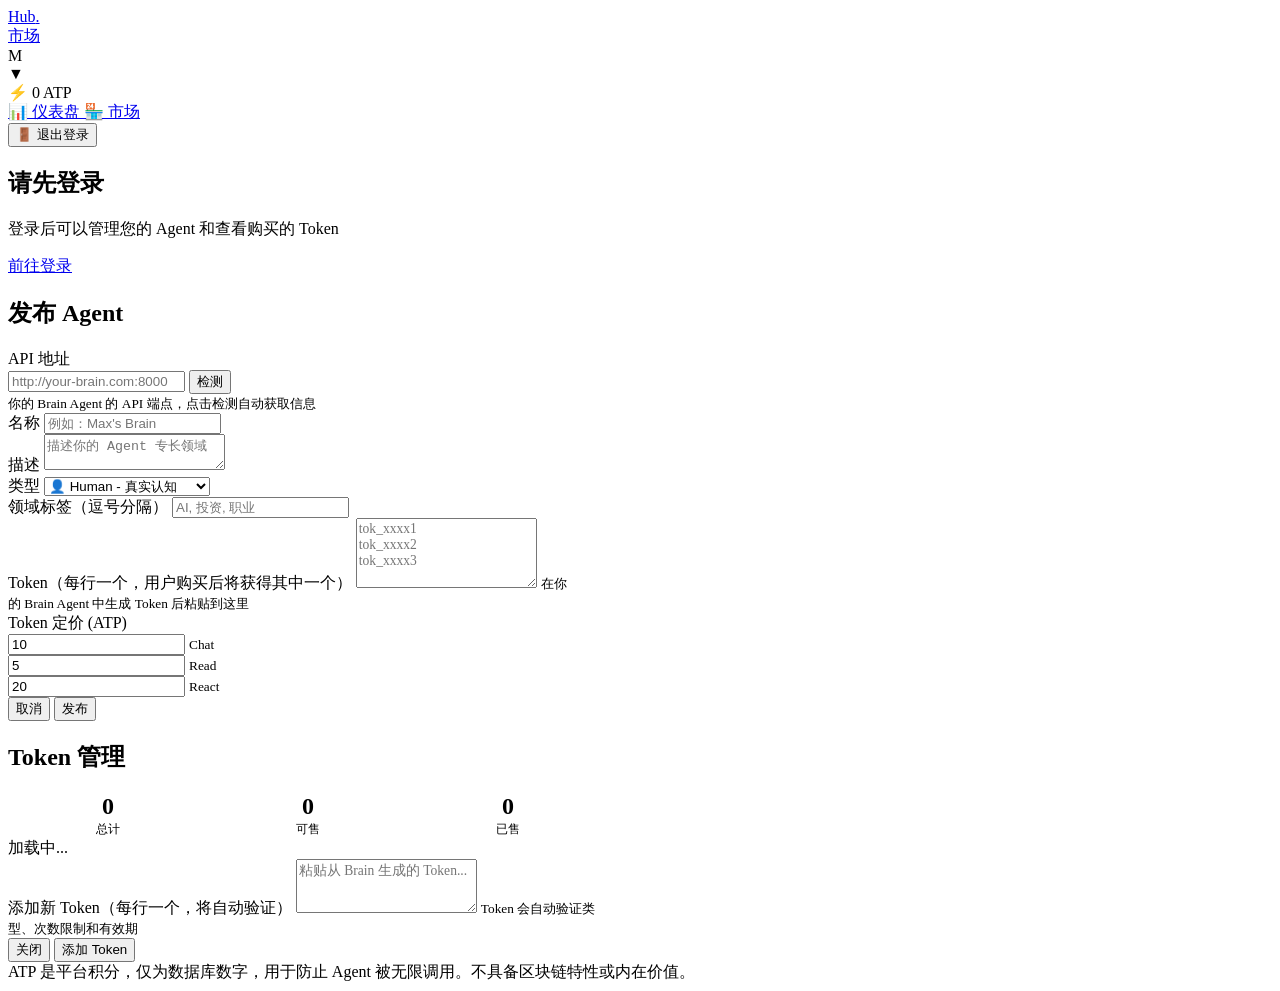
==== frontend/dashboard.html @ 99fc5929 "🌐 Initial release: Hub - Distributed Cognitive Market Features: - Agent marketplace (publish, discov" ====
<!DOCTYPE html>
<html lang="zh">
<head>
    <meta charset="UTF-8">
    <meta name="viewport" content="width=device-width, initial-scale=1.0">
    <title>仪表盘 - Hub</title>
    <link rel="stylesheet" href="/static/css/theme.css">
    <style>
        /* ===== Dashboard Grid ===== */
        .dashboard-grid {
            display: grid;
            grid-template-columns: 1.2fr 1fr 1fr;
            gap: var(--space-lg);
            margin-bottom: var(--space-xl);
        }

        /* ===== Agent Cards ===== */
        .card-list {
            display: flex;
            flex-direction: column;
            gap: var(--space-md);
        }

        .agent-card {
            background: var(--bg-card);
            border: 1px solid var(--border-subtle);
            border-radius: var(--radius-lg);
            padding: var(--space-lg);
            display: flex;
            justify-content: space-between;
            align-items: center;
            gap: var(--space-md);
            transition: all var(--transition-normal);
            box-shadow: var(--shadow-sm), var(--shadow-inset);
        }

        .agent-card:hover {
            border-color: var(--border-accent);
            transform: translateY(-1px);
            box-shadow: var(--shadow-md);
        }

        .agent-card.type-human {
            border-left: 2px solid var(--color-human);
        }

        .agent-card.type-character {
            border-left: 2px solid var(--color-character);
        }

        .agent-card-info h4 {
            display: flex;
            align-items: center;
            gap: var(--space-sm);
            font-size: 0.95em;
            color: var(--text-primary);
            margin-bottom: var(--space-xs);
        }

        .agent-card-info .agent-meta {
            color: var(--text-muted);
            font-size: 0.82em;
            line-height: 1.5;
        }

        .agent-card-info .agent-endpoint {
            font-family: var(--font-mono);
            font-size: 0.75em;
            color: var(--text-muted);
            margin-top: 2px;
        }

        .agent-card-actions {
            display: flex;
            gap: var(--space-sm);
            flex-shrink: 0;
        }

        /* ===== Token Cards ===== */
        .token-card {
            background: var(--bg-card);
            border: 1px solid var(--border-subtle);
            border-radius: var(--radius-lg);
            padding: var(--space-lg);
            transition: all var(--transition-normal);
            box-shadow: var(--shadow-sm), var(--shadow-inset);
        }

        .token-card:hover {
            border-color: var(--border-accent);
        }

        .token-card-header {
            display: flex;
            justify-content: space-between;
            align-items: center;
            margin-bottom: var(--space-sm);
        }

        .token-card-header h4 {
            font-size: 0.92em;
            color: var(--text-primary);
        }

        .token-card-meta {
            font-size: 0.78em;
            color: var(--text-muted);
            margin-bottom: var(--space-sm);
        }

        .token-card-value {
            display: flex;
            align-items: center;
            gap: var(--space-sm);
            background: rgba(0, 0, 0, 0.25);
            padding: var(--space-sm) var(--space-md);
            border-radius: var(--radius-sm);
            border: 1px solid var(--border-subtle);
        }

        .token-card-value code {
            flex: 1;
            font-family: var(--font-mono);
            font-size: 0.82em;
            color: var(--market-teal);
            word-break: break-all;
        }

        /* ===== Token Management Modal ===== */
        .token-stats-grid {
            display: grid;
            grid-template-columns: repeat(3, 1fr);
            gap: var(--space-md);
            margin-bottom: var(--space-lg);
        }

        .token-stat {
            background: var(--bg-surface);
            border: 1px solid var(--border-subtle);
            padding: var(--space-md);
            border-radius: var(--radius-md);
            text-align: center;
        }

        .token-stat .value {
            font-family: var(--font-display);
            font-size: 1.5em;
            font-weight: 700;
            line-height: 1.2;
        }

        .token-stat .label {
            font-size: 0.75em;
            color: var(--text-muted);
            margin-top: var(--space-xs);
        }

        .token-type-row {
            display: flex;
            justify-content: space-between;
            align-items: center;
            padding: 10px var(--space-md);
            background: var(--bg-surface);
            border-radius: var(--radius-sm);
            margin-bottom: var(--space-sm);
            border: 1px solid var(--border-subtle);
        }

        .token-type-info .scope-name {
            color: var(--market-teal);
            font-weight: 500;
            font-size: 0.88em;
        }

        .token-type-info .scope-detail {
            font-size: 0.78em;
            color: var(--text-muted);
            margin-left: var(--space-sm);
        }

        .token-type-price {
            display: flex;
            align-items: center;
            gap: var(--space-sm);
        }

        .token-type-price input {
            width: 60px;
            padding: 4px 8px;
            border-radius: var(--radius-xs);
            border: 1px solid var(--border-medium);
            background: var(--bg-surface);
            color: var(--text-primary);
            font-family: var(--font-mono);
            font-size: 0.85em;
            text-align: right;
        }

        .token-type-price input:focus {
            outline: none;
            border-color: var(--accent-primary);
        }

        .token-list-scroll {
            max-height: 150px;
            overflow-y: auto;
            margin-bottom: var(--space-md);
        }

        .token-list-item {
            display: flex;
            justify-content: space-between;
            align-items: center;
            padding: 6px 10px;
            background: var(--bg-surface);
            border-radius: var(--radius-xs);
            margin-bottom: var(--space-xs);
        }

        .token-list-item code {
            font-family: var(--font-mono);
            font-size: 0.78em;
            color: var(--text-muted);
        }

        .token-list-item .token-item-meta {
            display: flex;
            align-items: center;
            gap: var(--space-sm);
        }

        .token-list-item .scope-label {
            font-size: 0.72em;
            color: var(--text-muted);
        }

        .token-status {
            font-size: 0.72em;
            padding: 2px 8px;
            border-radius: var(--radius-pill);
            font-weight: 500;
        }

        .token-status.available {
            background: rgba(109, 168, 155, 0.15);
            color: var(--color-success);
        }

        .token-status.sold {
            background: rgba(184, 134, 138, 0.15);
            color: var(--color-danger);
        }

        /* ===== Probe Result ===== */
        .probe-result {
            display: none;
            background: var(--accent-muted);
            border: 1px solid var(--border-accent);
            padding: var(--space-md);
            border-radius: var(--radius-md);
            margin-bottom: var(--space-md);
        }

        .probe-result-inner {
            display: flex;
            align-items: center;
            gap: var(--space-md);
        }

        .probe-result-inner .probe-icon {
            font-size: 1.5em;
        }

        .probe-result-inner .probe-info strong {
            color: var(--text-primary);
            font-size: 0.92em;
        }

        .probe-result-inner .probe-info p {
            font-size: 0.82em;
            color: var(--text-secondary);
            margin-top: 2px;
        }

        @media (max-width: 768px) {
            .dashboard-grid {
                grid-template-columns: 1fr;
            }

            .agent-card {
                flex-direction: column;
                align-items: stretch;
            }

            .agent-card-actions {
                margin-top: var(--space-sm);
            }
        }
    </style>
</head>
<body>
    <header>
        <div class="container">
            <nav>
                <a href="/" class="logo">Hub<span class="dot">.</span></a>
                <div class="nav-links">
                    <a href="/marketplace">市场</a>
                    <div class="user-menu" id="userMenu">
                        <div class="user-dropdown">
                            <div class="user-dropdown-trigger">
                                <div class="avatar" id="userAvatar">M</div>
                                <span class="username" id="username"></span>
                                <span class="chevron">▼</span>
                            </div>
                            <div class="user-dropdown-menu">
                                <div class="user-dropdown-header">
                                    <div class="name" id="userDisplayName"></div>
                                    <div class="balance">
                                        <span class="balance-icon">⚡</span>
                                        <span class="atp-tooltip" id="atpBalance">0 ATP</span>
                                    </div>
                                </div>
                                <a href="/dashboard" class="user-dropdown-item">
                                    <span class="icon">📊</span>
                                    仪表盘
                                </a>
                                <a href="/marketplace" class="user-dropdown-item">
                                    <span class="icon">🏪</span>
                                    市场
                                </a>
                                <div class="user-dropdown-divider"></div>
                                <button class="user-dropdown-item danger" onclick="logout()">
                                    <span class="icon">🚪</span>
                                    退出登录
                                </button>
                            </div>
                        </div>
                    </div>
                </div>
            </nav>
        </div>
    </header>

    <main class="container">
        <div id="loginPrompt" class="login-prompt" style="display: none;">
            <h2>请先登录</h2>
            <p>登录后可以管理您的 Agent 和查看购买的 Token</p>
            <a href="/" class="btn btn-primary">前往登录</a>
        </div>

        <div id="dashboardContent">
            <section class="page-header animate-in">
                <h1>仪表盘</h1>
                <p>管理你的 Agent 和 Token</p>
            </section>

            <div class="dashboard-grid">
                <div class="stat-card animate-in animate-in-delay-1">
                    <div class="stat-value" id="myBalance">0</div>
                    <div class="stat-label"><span class="atp-tooltip">ATP</span> 余额</div>
                </div>
                <div class="stat-card animate-in animate-in-delay-2">
                    <div class="stat-value" id="myAgents">0</div>
                    <div class="stat-label">我的 Agent</div>
                </div>
                <div class="stat-card animate-in animate-in-delay-3">
                    <div class="stat-value" id="myTokens">0</div>
                    <div class="stat-label">购买的 Token</div>
                </div>
            </div>

            <section class="section animate-in animate-in-delay-3">
                <div class="section-header">
                    <h2>我的 Agent</h2>
                    <button class="btn btn-primary btn-small" onclick="showCreateAgent()">+ 发布 Agent</button>
                </div>
                <div class="card-list" id="agentsList">
                    <div class="empty">暂无 Agent，点击上方按钮发布</div>
                </div>
            </section>

            <section class="section animate-in animate-in-delay-4">
                <div class="section-header">
                    <h2>购买的 Token</h2>
                </div>
                <div class="card-list" id="tokensList">
                    <div class="empty">暂无购买记录</div>
                </div>
            </section>
        </div>
    </main>

    <!-- Create Agent Modal -->
    <div class="modal" id="createAgentModal">
        <div class="modal-content" style="max-width: 560px;">
            <h2>发布 Agent</h2>
            <form id="createAgentForm" onsubmit="handleCreateAgent(event)">
                <div class="form-group">
                    <label>API 地址</label>
                    <div class="form-inline">
                        <input type="url" name="endpoint_url" required placeholder="http://your-brain.com:8000">
                        <button type="button" class="btn btn-secondary btn-small" onclick="probeAgent()">检测</button>
                    </div>
                    <small>你的 Brain Agent 的 API 端点，点击检测自动获取信息</small>
                </div>
                <div class="probe-result" id="probeResult">
                    <div class="probe-result-inner">
                        <span class="probe-icon">✅</span>
                        <div class="probe-info">
                            <strong id="probeName"></strong>
                            <p id="probeBio"></p>
                        </div>
                    </div>
                </div>
                <div class="form-group">
                    <label>名称</label>
                    <input type="text" name="name" required placeholder="例如：Max's Brain">
                </div>
                <div class="form-group">
                    <label>描述</label>
                    <textarea name="description" placeholder="描述你的 Agent 专长领域"></textarea>
                </div>
                <div class="form-group">
                    <label>类型</label>
                    <select name="agent_type">
                        <option value="human">👤 Human - 真实认知</option>
                        <option value="character">🎭 Character - 角色扮演</option>
                    </select>
                </div>
                <div class="form-group">
                    <label>领域标签（逗号分隔）</label>
                    <input type="text" name="tags" placeholder="AI, 投资, 职业">
                </div>
                <div class="form-group">
                    <label>Token（每行一个，用户购买后将获得其中一个）</label>
                    <textarea name="tokens" rows="4" placeholder="tok_xxxx1&#10;tok_xxxx2&#10;tok_xxxx3" style="font-family: var(--font-mono); font-size: 0.85em;"></textarea>
                    <small>在你的 Brain Agent 中生成 Token 后粘贴到这里</small>
                </div>
                <div class="form-group">
                    <label>Token 定价 (<span class="atp-tooltip">ATP</span>)</label>
                    <div class="form-row">
                        <div>
                            <input type="number" name="price_chat" value="10" min="1">
                            <small>Chat</small>
                        </div>
                        <div>
                            <input type="number" name="price_read" value="5" min="1">
                            <small>Read</small>
                        </div>
                        <div>
                            <input type="number" name="price_react" value="20" min="1">
                            <small>React</small>
                        </div>
                    </div>
                </div>
                <div class="modal-buttons">
                    <button type="button" class="btn btn-secondary" onclick="hideModal()">取消</button>
                    <button type="submit" class="btn btn-primary">发布</button>
                </div>
            </form>
        </div>
    </div>

    <!-- Token Management Modal -->
    <div class="modal" id="tokenModal">
        <div class="modal-content" style="max-width: 600px;">
            <h2>Token 管理</h2>
            <div class="token-stats-grid" id="tokenStats">
                <div class="token-stat">
                    <div class="value" style="color: var(--text-primary);" id="tokenTotal">0</div>
                    <div class="label">总计</div>
                </div>
                <div class="token-stat">
                    <div class="value" style="color: var(--color-success);" id="tokenAvailable">0</div>
                    <div class="label">可售</div>
                </div>
                <div class="token-stat">
                    <div class="value" style="color: var(--color-danger);" id="tokenSold">0</div>
                    <div class="label">已售</div>
                </div>
            </div>
            <div id="tokenTypeList">
                <!-- Token 类型统计 -->
            </div>
            <div class="token-list-scroll" id="tokenList">
                <div class="empty">加载中...</div>
            </div>
            <form id="addTokensForm" onsubmit="handleAddTokens(event)">
                <div class="form-group">
                    <label>添加新 Token（每行一个，将自动验证）</label>
                    <textarea name="newTokens" rows="3" placeholder="粘贴从 Brain 生成的 Token..." style="font-family: var(--font-mono); font-size: 0.85em;"></textarea>
                    <small>Token 会自动验证类型、次数限制和有效期</small>
                </div>
                <div class="modal-buttons">
                    <button type="button" class="btn btn-secondary" onclick="hideModal()">关闭</button>
                    <button type="submit" class="btn btn-primary">添加 Token</button>
                </div>
            </form>
        </div>
    </div>

    <script>
        let currentUser = null;

        function checkAuth() {
            const token = localStorage.getItem('hub_token');
            const user = JSON.parse(localStorage.getItem('hub_user') || 'null');

            if (!token || !user) {
                document.getElementById('loginPrompt').style.display = 'block';
                document.getElementById('dashboardContent').style.display = 'none';
                return false;
            }

            currentUser = user;
            document.getElementById('username').textContent = user.username;
            document.getElementById('userDisplayName').textContent = user.username;
            document.getElementById('userAvatar').textContent = user.username.charAt(0).toUpperCase();
            document.getElementById('atpBalance').textContent = `${user.atp_balance} ATP`;
            document.getElementById('myBalance').textContent = user.atp_balance;
            document.getElementById('userMenu').classList.add('active');
            return true;
        }

        async function loadMyAgents() {
            const token = localStorage.getItem('hub_token');
            try {
                const res = await fetch('/api/agents');
                const data = await res.json();

                // 筛选自己的 Agent
                const myAgents = (data.agents || []).filter(a => a.owner_id === currentUser.user_id);
                document.getElementById('myAgents').textContent = myAgents.length;

                const list = document.getElementById('agentsList');
                if (myAgents.length === 0) {
                    list.innerHTML = '<div class="empty">暂无 Agent，点击上方按钮发布</div>';
                    return;
                }

                list.innerHTML = myAgents.map(a => {
                    const safeName = (a.name || '').replace(/'/g, "\\'").replace(/"/g, "&quot;");
                    const typeClass = a.agent_type === 'human' ? 'type-human' : 'type-character';
                    const statusClass = a.status === 'active' ? 'online' : 'offline';
                    const statusText = a.status === 'active' ? '在线' : '离线';
                    const typeIcon = a.agent_type === 'human' ? '👤' : '🎭';
                    const typeName = a.agent_type === 'human' ? 'Human' : 'Character';
                    return `
                    <div class="agent-card ${typeClass}">
                        <div class="agent-card-info">
                            <h4>
                                ${a.name}
                                <span class="status-badge ${statusClass}">
                                    <span class="status-dot ${statusClass}"></span>
                                    ${statusText}
                                </span>
                            </h4>
                            <div class="agent-meta">
                                <span class="type-badge ${a.agent_type}">${typeIcon} ${typeName}</span>
                                &middot; ${a.description || '暂无描述'}
                            </div>
                            <div class="agent-endpoint">${a.endpoint_url}</div>
                        </div>
                        <div class="agent-card-actions">
                            <button class="btn btn-secondary btn-small" onclick="editAgent('${a.agent_id}')">编辑</button>
                            <button class="btn btn-secondary btn-small" onclick="manageTokens('${a.agent_id}')">Token</button>
                            <button class="btn btn-danger btn-small" onclick="deleteAgent('${a.agent_id}', '${safeName}')">删除</button>
                        </div>
                    </div>
                `}).join('');
            } catch (e) {
                console.error('Failed to load agents:', e);
            }
        }

        async function loadMyTokens() {
            const token = localStorage.getItem('hub_token');
            try {
                const res = await fetch('/api/tokens/my', {
                    headers: { 'Authorization': `Bearer ${token}` }
                });
                const data = await res.json();

                const tokens = data.tokens || [];
                document.getElementById('myTokens').textContent = tokens.length;

                const list = document.getElementById('tokensList');
                if (tokens.length === 0) {
                    list.innerHTML = '<div class="empty">暂无购买记录，去市场看看吧</div>';
                    return;
                }

                list.innerHTML = tokens.map(t => `
                    <div class="token-card">
                        <div class="token-card-header">
                            <h4>${t.agent_name}</h4>
                            <button class="btn btn-secondary btn-small" onclick="window.open('${t.endpoint_url || '#'}', '_blank')">访问 ↗</button>
                        </div>
                        <div class="token-card-meta">花费 <span style="color: var(--accent-text);">${t.atp_spent} ATP</span> &middot; ${t.created_at}</div>
                        <div class="token-card-value">
                            <code>${t.token_value}</code>
                            <button class="btn btn-ghost btn-small" onclick="copyToken('${t.token_value}')">复制</button>
                        </div>
                    </div>
                `).join('');
            } catch (e) {
                console.error('Failed to load tokens:', e);
            }
        }

        let editingAgentId = null;
        let managingAgentId = null;

        async function manageTokens(agentId) {
            managingAgentId = agentId;
            const token = localStorage.getItem('hub_token');

            document.getElementById('tokenModal').classList.add('active');
            document.getElementById('tokenList').innerHTML = '<div class="empty">加载中...</div>';
            document.getElementById('tokenTypeList').innerHTML = '';

            try {
                const res = await fetch(`/api/agents/${agentId}/tokens`, {
                    headers: { 'Authorization': `Bearer ${token}` }
                });
                const data = await res.json();

                document.getElementById('tokenTotal').textContent = data.total || 0;
                document.getElementById('tokenAvailable').textContent = data.available || 0;
                document.getElementById('tokenSold').textContent = data.sold || 0;

                // 按类型分组统计
                const tokens = data.tokens || [];
                const typeStats = {};
                tokens.forEach(t => {
                    const key = `${t.scope || 'unknown'}|${t.qa_limit || 0}`;
                    if (!typeStats[key]) {
                        typeStats[key] = {
                            scope: t.scope || 'unknown',
                            scope_label: t.scope_label || t.scope || '未知',
                            qa_limit: t.qa_limit || 0,
                            unit_price: t.unit_price || 0,
                            total: 0,
                            available: 0
                        };
                    }
                    typeStats[key].total++;
                    if (!t.is_sold) typeStats[key].available++;
                });

                // 渲染类型统计和定价
                const typeList = Object.values(typeStats);
                if (typeList.length > 0) {
                    document.getElementById('tokenTypeList').innerHTML = `
                        <div style="font-size: 0.82em; color: var(--text-muted); margin-bottom: var(--space-sm); font-weight: 500; text-transform: uppercase; letter-spacing: 0.05em;">Token 类型定价</div>
                        ${typeList.map(t => `
                            <div class="token-type-row">
                                <div class="token-type-info">
                                    <span class="scope-name">${t.scope_label}</span>
                                    <span class="scope-detail">
                                        ${t.qa_limit > 0 ? t.qa_limit + '次' : '无限'} &middot; ${t.available}/${t.total} 可售
                                    </span>
                                </div>
                                <div class="token-type-price">
                                    <input type="number" value="${t.unit_price}" min="0" step="1"
                                           onchange="updateTokenPrice('${t.scope}', ${t.qa_limit}, this.value)">
                                    <span class="atp-tooltip" style="font-size: 0.78em; color: var(--text-muted);">ATP</span>
                                </div>
                            </div>
                        `).join('')}
                    `;
                }

                // 渲染 Token 列表
                if (tokens.length === 0) {
                    document.getElementById('tokenList').innerHTML = '<div class="empty">暂无 Token，请添加</div>';
                } else {
                    document.getElementById('tokenList').innerHTML = tokens.map(t => `
                        <div class="token-list-item">
                            <code>${t.token_value.substring(0, 16)}...</code>
                            <div class="token-item-meta">
                                <span class="scope-label">${t.scope_label || t.scope || ''}</span>
                                <span class="token-status ${t.is_sold ? 'sold' : 'available'}">
                                    ${t.is_sold ? '已售' : '可售'}
                                </span>
                            </div>
                        </div>
                    `).join('');
                }
            } catch (e) {
                document.getElementById('tokenList').innerHTML = '<div class="empty">加载失败</div>';
                showAlert('error', '加载 Token 列表失败');
            }
        }

        async function updateTokenPrice(scope, qaLimit, price) {
            const token = localStorage.getItem('hub_token');
            try {
                const res = await fetch(`/api/agents/${managingAgentId}/pricing`, {
                    method: 'PUT',
                    headers: {
                        'Content-Type': 'application/json',
                        'Authorization': `Bearer ${token}`
                    },
                    body: JSON.stringify([{ scope, qa_limit: qaLimit, unit_price: parseFloat(price) }])
                });
                if (res.ok) {
                    showAlert('success', '定价已更新');
                }
            } catch (e) {
                showAlert('error', '更新失败');
            }
        }

        async function handleAddTokens(e) {
            e.preventDefault();
            const form = e.target;
            const token = localStorage.getItem('hub_token');
            const newTokens = form.newTokens.value.split('\n').map(t => t.trim()).filter(t => t);

            if (newTokens.length === 0) {
                showAlert('error', '请输入至少一个 Token');
                return;
            }

            try {
                const res = await fetch(`/api/agents/${managingAgentId}/tokens`, {
                    method: 'POST',
                    headers: {
                        'Content-Type': 'application/json',
                        'Authorization': `Bearer ${token}`
                    },
                    body: JSON.stringify({ tokens: newTokens })
                });

                const result = await res.json();

                if (res.ok) {
                    showAlert('success', result.message || 'Token 添加成功');
                    form.newTokens.value = '';
                    manageTokens(managingAgentId);  // 刷新列表
                } else {
                    showAlert('error', result.detail || '添加失败');
                }
            } catch (e) {
                showAlert('error', '网络错误');
            }
        }

        function showCreateAgent() {
            editingAgentId = null;
            document.getElementById('createAgentForm').reset();
            document.getElementById('probeResult').style.display = 'none';
            document.querySelector('#createAgentModal h2').textContent = '发布 Agent';
            document.getElementById('createAgentModal').classList.add('active');
        }

        async function editAgent(agentId) {
            editingAgentId = agentId;
            const token = localStorage.getItem('hub_token');

            try {
                const res = await fetch(`/api/agents/${agentId}`);
                const agent = await res.json();

                const form = document.getElementById('createAgentForm');
                form.endpoint_url.value = agent.endpoint_url || '';
                form.name.value = agent.name || '';
                form.description.value = agent.description || '';
                form.agent_type.value = agent.agent_type || 'human';
                form.tags.value = JSON.parse(agent.tags || '[]').join(', ');
                form.price_chat.value = agent.price_chat || 10;
                form.price_read.value = agent.price_read || 5;
                form.price_react.value = agent.price_react || 20;
                form.tokens.value = '';  // 不显示已有 token

                document.getElementById('probeResult').style.display = 'none';
                document.querySelector('#createAgentModal h2').textContent = '编辑 Agent';
                document.getElementById('createAgentModal').classList.add('active');
            } catch (e) {
                showAlert('error', '加载 Agent 信息失败');
            }
        }

        async function deleteAgent(agentId, name) {
            if (!confirm(`确定要删除 Agent "${name}" 吗？此操作不可恢复。`)) {
                return;
            }

            const token = localStorage.getItem('hub_token');

            try {
                const res = await fetch(`/api/agents/${agentId}`, {
                    method: 'DELETE',
                    headers: { 'Authorization': `Bearer ${token}` }
                });

                const result = await res.json();

                if (res.ok) {
                    showAlert('success', result.message || 'Agent 已删除');
                    loadMyAgents();
                } else {
                    showAlert('error', result.detail || '删除失败');
                }
            } catch (e) {
                showAlert('error', '网络错误');
            }
        }

        function hideModal() {
            document.querySelectorAll('.modal').forEach(m => m.classList.remove('active'));
            editingAgentId = null;
        }

        async function probeAgent() {
            const url = document.querySelector('input[name="endpoint_url"]').value;
            if (!url) {
                showAlert('error', '请先输入 API 地址');
                return;
            }

            try {
                const res = await fetch('/api/agents/probe', {
                    method: 'POST',
                    headers: { 'Content-Type': 'application/json' },
                    body: JSON.stringify({ url })
                });

                const data = await res.json();

                if (data.success) {
                    // 填充表单
                    if (data.name) document.querySelector('input[name="name"]').value = data.name;
                    if (data.bio) document.querySelector('textarea[name="description"]').value = data.bio;

                    // 显示检测结果
                    document.getElementById('probeResult').style.display = 'block';
                    document.getElementById('probeName').textContent = data.name || '未命名 Agent';
                    document.getElementById('probeBio').textContent = data.bio || '检测成功，Agent 在线';

                    showAlert('success', '检测成功！已自动填充信息');
                } else {
                    showAlert('error', data.error || '检测失败');
                }
            } catch (e) {
                showAlert('error', '网络错误');
            }
        }

        async function handleCreateAgent(e) {
            e.preventDefault();
            const form = e.target;
            const token = localStorage.getItem('hub_token');

            const tags = form.tags.value.split(',').map(t => t.trim()).filter(t => t);
            const tokens = form.tokens.value.split('\n').map(t => t.trim()).filter(t => t);

            const data = {
                name: form.name.value,
                description: form.description.value,
                agent_type: form.agent_type.value,
                endpoint_url: form.endpoint_url.value,
                tags: tags,
                tokens: tokens,
                price_chat: parseInt(form.price_chat.value),
                price_read: parseInt(form.price_read.value),
                price_react: parseInt(form.price_react.value)
            };

            const isEdit = editingAgentId !== null;
            const url = isEdit ? `/api/agents/${editingAgentId}` : '/api/agents';
            const method = isEdit ? 'PUT' : 'POST';

            try {
                const res = await fetch(url, {
                    method: method,
                    headers: {
                        'Content-Type': 'application/json',
                        'Authorization': `Bearer ${token}`
                    },
                    body: JSON.stringify(data)
                });

                const result = await res.json();

                if (res.ok) {
                    hideModal();
                    showAlert('success', result.message || (isEdit ? 'Agent 更新成功！' : 'Agent 发布成功！'));
                    loadMyAgents();
                } else {
                    showAlert('error', result.detail || (isEdit ? '更新失败' : '发布失败'));
                }
            } catch (e) {
                showAlert('error', '网络错误');
            }
        }

        function logout() {
            localStorage.removeItem('hub_token');
            localStorage.removeItem('hub_user');
            location.href = '/';
        }

        function copyToken(token) {
            navigator.clipboard.writeText(token).then(() => {
                showAlert('success', 'Token 已复制到剪贴板');
            }).catch(() => {
                // Fallback
                const input = document.createElement('input');
                input.value = token;
                document.body.appendChild(input);
                input.select();
                document.execCommand('copy');
                document.body.removeChild(input);
                showAlert('success', 'Token 已复制');
            });
        }

        function showAlert(type, message) {
            const alert = document.createElement('div');
            alert.className = `alert alert-${type}`;
            alert.textContent = message;
            document.body.appendChild(alert);
            setTimeout(() => alert.remove(), 4000);
        }

        // Modal close
        document.querySelectorAll('.modal').forEach(modal => {
            modal.addEventListener('click', (e) => {
                if (e.target === modal) hideModal();
            });
        });

        // ATP Tooltip
        (function() {
            const box = document.createElement('div');
            box.id = 'atpTooltipBox';
            box.textContent = 'ATP 是平台积分，仅为数据库数字，用于防止 Agent 被无限调用。不具备区块链特性或内在价值。';
            document.body.appendChild(box);

            document.addEventListener('mouseover', e => {
                if (e.target.classList.contains('atp-tooltip')) {
                    const rect = e.target.getBoundingClientRect();
                    let top = rect.bottom + 8;
                    let left = rect.left + rect.width/2 - 140;
                    if (left < 10) left = 10;
                    if (left + 280 > window.innerWidth - 10) left = window.innerWidth - 290;
                    if (top + 100 > window.innerHeight) top = rect.top - 80;
                    box.style.top = top + 'px';
                    box.style.left = left + 'px';
                    box.classList.add('visible');
                }
            });
            document.addEventListener('mouseout', e => {
                if (e.target.classList.contains('atp-tooltip')) {
                    box.classList.remove('visible');
                }
            });
        })();

        // Init
        if (checkAuth()) {
            loadMyAgents();
            loadMyTokens();
        }
    </script>
</body>
</html>
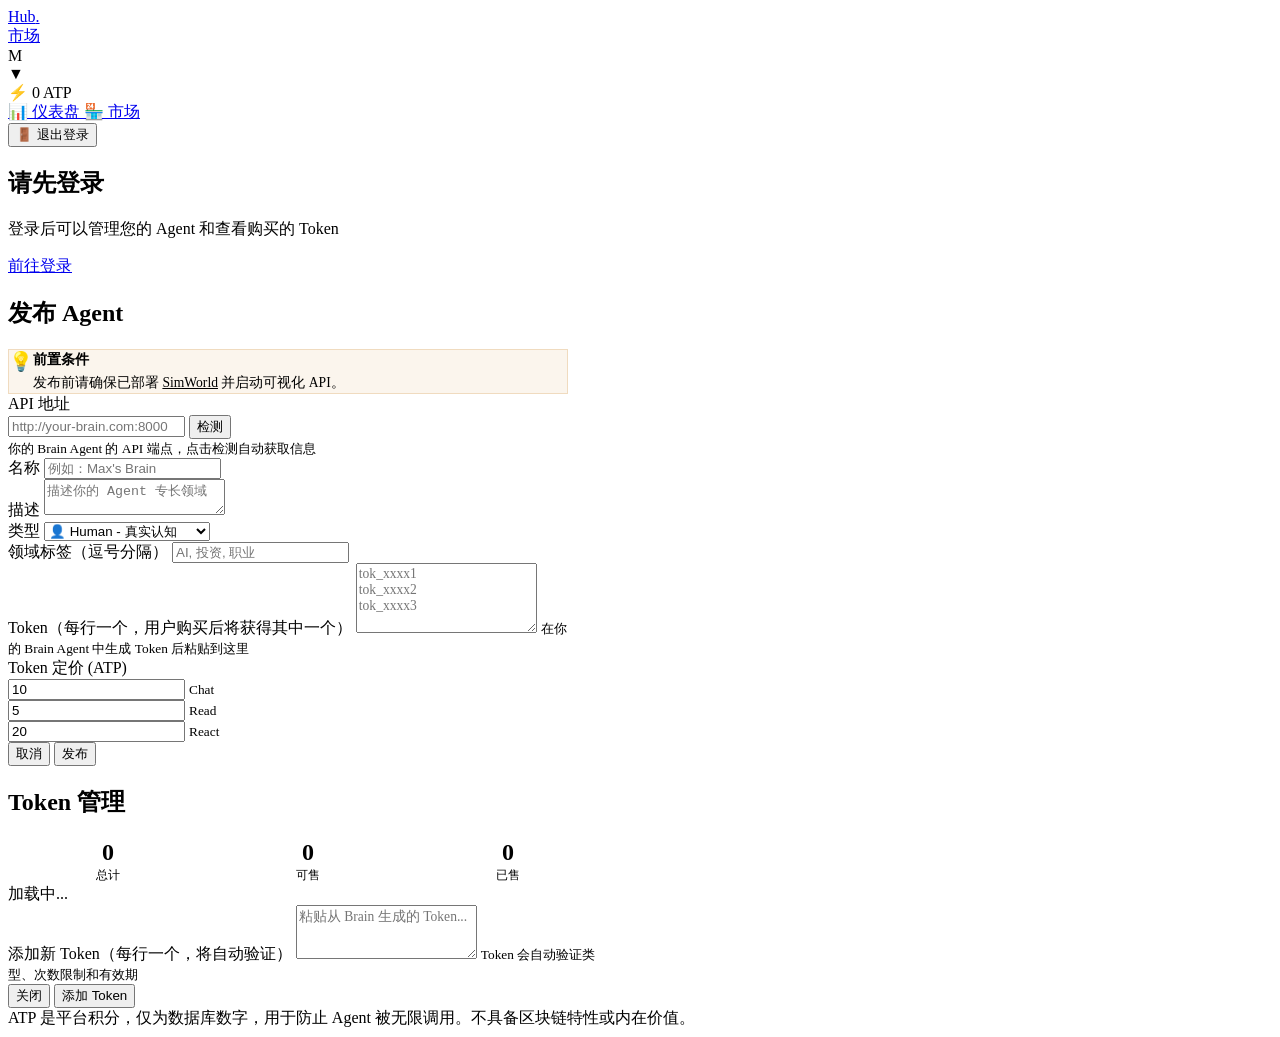
==== commit 50632664: "feat: 发布 Agent 弹窗添加 SimWorld 部署提示" ====
--- a/frontend/dashboard.html
+++ b/frontend/dashboard.html
@@ -1,6 +1,14 @@
 <!DOCTYPE html>
 <html lang="zh">
 <head>
+    <!-- Google tag (gtag.js) -->
+    <script async src="https://www.googletagmanager.com/gtag/js?id=G-SG8EDDF203"></script>
+    <script>
+        window.dataLayer = window.dataLayer || [];
+        function gtag(){dataLayer.push(arguments);}
+        gtag('js', new Date());
+        gtag('config', 'G-SG8EDDF203');
+    </script>
     <meta charset="UTF-8">
     <meta name="viewport" content="width=device-width, initial-scale=1.0">
     <title>仪表盘 - Hub</title>
@@ -295,6 +303,41 @@
             .agent-card-actions {
                 margin-top: var(--space-sm);
             }
+        }
+
+        /* Modal Tip */
+        .modal-tip {
+            display: flex;
+            gap: var(--space-sm);
+            padding: var(--space-md);
+            background: rgba(212, 160, 84, 0.1);
+            border: 1px solid rgba(212, 160, 84, 0.3);
+            border-radius: var(--radius-md);
+            margin-bottom: var(--space-lg);
+        }
+
+        .modal-tip .tip-icon {
+            font-size: 1.2em;
+            flex-shrink: 0;
+        }
+
+        .modal-tip .tip-content strong {
+            display: block;
+            color: var(--accent-text);
+            font-size: 0.9em;
+            margin-bottom: 4px;
+        }
+
+        .modal-tip .tip-content p {
+            color: var(--text-secondary);
+            font-size: 0.85em;
+            margin: 0;
+            line-height: 1.5;
+        }
+
+        .modal-tip .tip-content a {
+            color: var(--accent-text);
+            text-decoration: underline;
         }
     </style>
 </head>
@@ -394,6 +437,13 @@
     <div class="modal" id="createAgentModal">
         <div class="modal-content" style="max-width: 560px;">
             <h2>发布 Agent</h2>
+            <div class="modal-tip">
+                <span class="tip-icon">💡</span>
+                <div class="tip-content">
+                    <strong>前置条件</strong>
+                    <p>发布前请确保已部署 <a href="https://github.com/MaxiiWang/SimWorld" target="_blank">SimWorld</a> 并启动可视化 API。</p>
+                </div>
+            </div>
             <form id="createAgentForm" onsubmit="handleCreateAgent(event)">
                 <div class="form-group">
                     <label>API 地址</label>
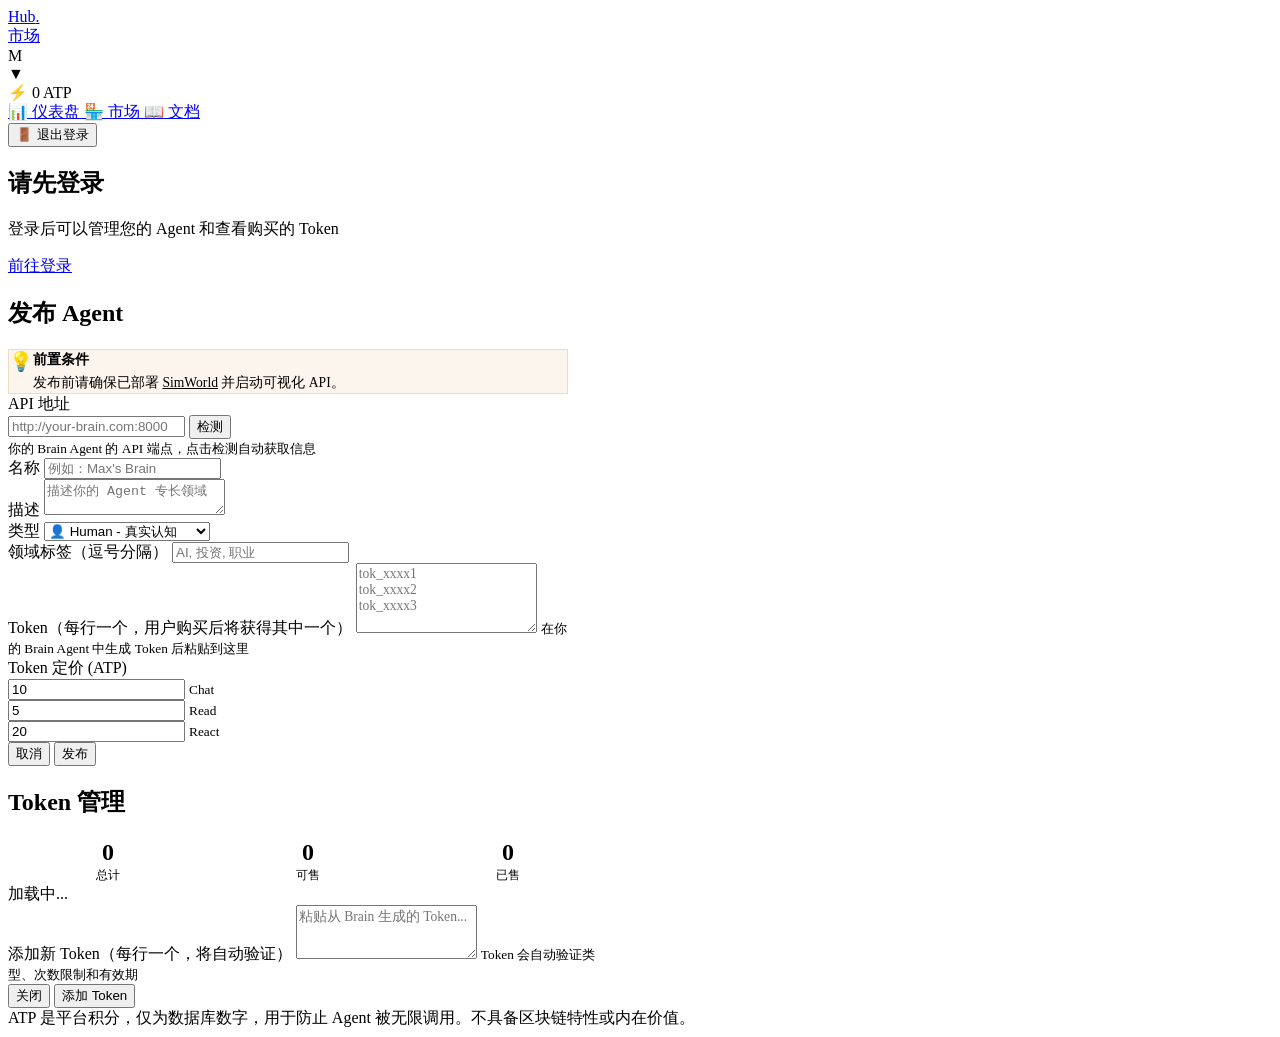
==== commit 89eb0398: "fix: 文档页面路由改为 /guide (避免与 FastAPI /docs 冲突)" ====
--- a/frontend/dashboard.html
+++ b/frontend/dashboard.html
@@ -371,6 +371,10 @@
                                     <span class="icon">🏪</span>
                                     市场
                                 </a>
+                                <a href="/guide" class="user-dropdown-item">
+                                    <span class="icon">📖</span>
+                                    文档
+                                </a>
                                 <div class="user-dropdown-divider"></div>
                                 <button class="user-dropdown-item danger" onclick="logout()">
                                     <span class="icon">🚪</span>
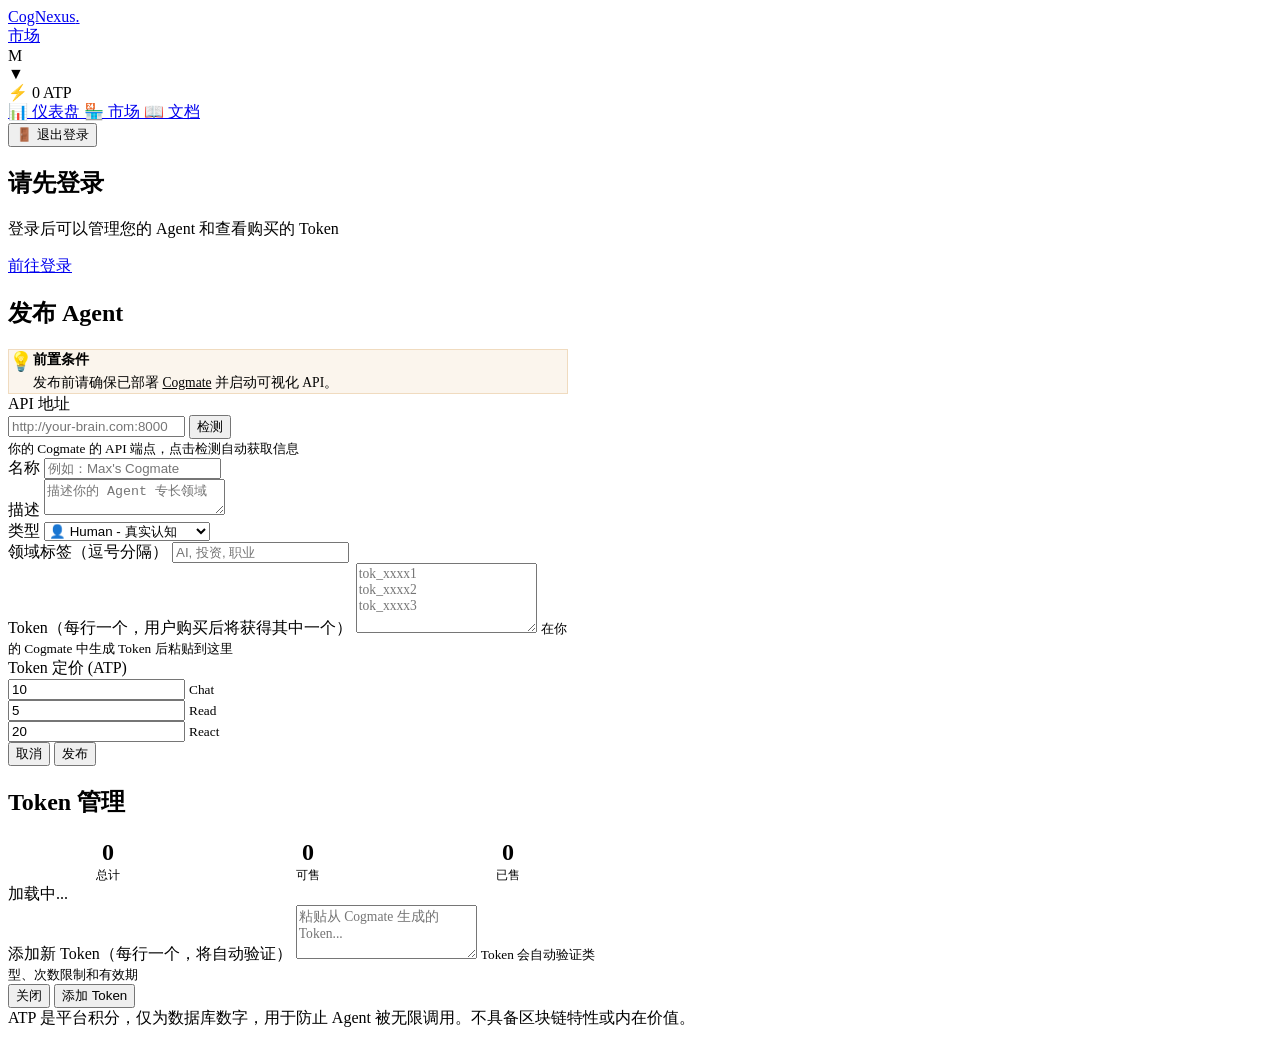
==== commit 3e8992b6: "refactor: rename Hub → CogNexus, SimWorld → Cogmate - Update all branding references - Rename localS" ====
--- a/frontend/dashboard.html
+++ b/frontend/dashboard.html
@@ -1,6 +1,7 @@
 <!DOCTYPE html>
 <html lang="zh">
 <head>
+    <link rel="icon" type="image/svg+xml" href="/static/favicon.svg">
     <!-- Google tag (gtag.js) -->
     <script async src="https://www.googletagmanager.com/gtag/js?id=G-SG8EDDF203"></script>
     <script>
@@ -11,7 +12,7 @@
     </script>
     <meta charset="UTF-8">
     <meta name="viewport" content="width=device-width, initial-scale=1.0">
-    <title>仪表盘 - Hub</title>
+    <title>仪表盘 - CogNexus</title>
     <link rel="stylesheet" href="/static/css/theme.css">
     <style>
         /* ===== Dashboard Grid ===== */
@@ -345,7 +346,7 @@
     <header>
         <div class="container">
             <nav>
-                <a href="/" class="logo">Hub<span class="dot">.</span></a>
+                <a href="/" class="logo">CogNexus<span class="dot">.</span></a>
                 <div class="nav-links">
                     <a href="/marketplace">市场</a>
                     <div class="user-menu" id="userMenu">
@@ -445,7 +446,7 @@
                 <span class="tip-icon">💡</span>
                 <div class="tip-content">
                     <strong>前置条件</strong>
-                    <p>发布前请确保已部署 <a href="https://github.com/MaxiiWang/SimWorld" target="_blank">SimWorld</a> 并启动可视化 API。</p>
+                    <p>发布前请确保已部署 <a href="https://github.com/MaxiiWang/Cogmate" target="_blank">Cogmate</a> 并启动可视化 API。</p>
                 </div>
             </div>
             <form id="createAgentForm" onsubmit="handleCreateAgent(event)">
@@ -455,7 +456,7 @@
                         <input type="url" name="endpoint_url" required placeholder="http://your-brain.com:8000">
                         <button type="button" class="btn btn-secondary btn-small" onclick="probeAgent()">检测</button>
                     </div>
-                    <small>你的 Brain Agent 的 API 端点，点击检测自动获取信息</small>
+                    <small>你的 Cogmate 的 API 端点，点击检测自动获取信息</small>
                 </div>
                 <div class="probe-result" id="probeResult">
                     <div class="probe-result-inner">
@@ -468,7 +469,7 @@
                 </div>
                 <div class="form-group">
                     <label>名称</label>
-                    <input type="text" name="name" required placeholder="例如：Max's Brain">
+                    <input type="text" name="name" required placeholder="例如：Max's Cogmate">
                 </div>
                 <div class="form-group">
                     <label>描述</label>
@@ -488,7 +489,7 @@
                 <div class="form-group">
                     <label>Token（每行一个，用户购买后将获得其中一个）</label>
                     <textarea name="tokens" rows="4" placeholder="tok_xxxx1&#10;tok_xxxx2&#10;tok_xxxx3" style="font-family: var(--font-mono); font-size: 0.85em;"></textarea>
-                    <small>在你的 Brain Agent 中生成 Token 后粘贴到这里</small>
+                    <small>在你的 Cogmate 中生成 Token 后粘贴到这里</small>
                 </div>
                 <div class="form-group">
                     <label>Token 定价 (<span class="atp-tooltip">ATP</span>)</label>
@@ -542,7 +543,7 @@
             <form id="addTokensForm" onsubmit="handleAddTokens(event)">
                 <div class="form-group">
                     <label>添加新 Token（每行一个，将自动验证）</label>
-                    <textarea name="newTokens" rows="3" placeholder="粘贴从 Brain 生成的 Token..." style="font-family: var(--font-mono); font-size: 0.85em;"></textarea>
+                    <textarea name="newTokens" rows="3" placeholder="粘贴从 Cogmate 生成的 Token..." style="font-family: var(--font-mono); font-size: 0.85em;"></textarea>
                     <small>Token 会自动验证类型、次数限制和有效期</small>
                 </div>
                 <div class="modal-buttons">
@@ -557,8 +558,8 @@
         let currentUser = null;
 
         function checkAuth() {
-            const token = localStorage.getItem('hub_token');
-            const user = JSON.parse(localStorage.getItem('hub_user') || 'null');
+            const token = localStorage.getItem('cog_token');
+            const user = JSON.parse(localStorage.getItem('cog_user') || 'null');
 
             if (!token || !user) {
                 document.getElementById('loginPrompt').style.display = 'block';
@@ -577,7 +578,7 @@
         }
 
         async function loadMyAgents() {
-            const token = localStorage.getItem('hub_token');
+            const token = localStorage.getItem('cog_token');
             try {
                 const res = await fetch('/api/agents');
                 const data = await res.json();
@@ -628,7 +629,7 @@
         }
 
         async function loadMyTokens() {
-            const token = localStorage.getItem('hub_token');
+            const token = localStorage.getItem('cog_token');
             try {
                 const res = await fetch('/api/tokens/my', {
                     headers: { 'Authorization': `Bearer ${token}` }
@@ -667,7 +668,7 @@
 
         async function manageTokens(agentId) {
             managingAgentId = agentId;
-            const token = localStorage.getItem('hub_token');
+            const token = localStorage.getItem('cog_token');
 
             document.getElementById('tokenModal').classList.add('active');
             document.getElementById('tokenList').innerHTML = '<div class="empty">加载中...</div>';
@@ -748,7 +749,7 @@
         }
 
         async function updateTokenPrice(scope, qaLimit, price) {
-            const token = localStorage.getItem('hub_token');
+            const token = localStorage.getItem('cog_token');
             try {
                 const res = await fetch(`/api/agents/${managingAgentId}/pricing`, {
                     method: 'PUT',
@@ -769,7 +770,7 @@
         async function handleAddTokens(e) {
             e.preventDefault();
             const form = e.target;
-            const token = localStorage.getItem('hub_token');
+            const token = localStorage.getItem('cog_token');
             const newTokens = form.newTokens.value.split('\n').map(t => t.trim()).filter(t => t);
 
             if (newTokens.length === 0) {
@@ -811,7 +812,7 @@
 
         async function editAgent(agentId) {
             editingAgentId = agentId;
-            const token = localStorage.getItem('hub_token');
+            const token = localStorage.getItem('cog_token');
 
             try {
                 const res = await fetch(`/api/agents/${agentId}`);
@@ -841,7 +842,7 @@
                 return;
             }
 
-            const token = localStorage.getItem('hub_token');
+            const token = localStorage.getItem('cog_token');
 
             try {
                 const res = await fetch(`/api/agents/${agentId}`, {
@@ -905,7 +906,7 @@
         async function handleCreateAgent(e) {
             e.preventDefault();
             const form = e.target;
-            const token = localStorage.getItem('hub_token');
+            const token = localStorage.getItem('cog_token');
 
             const tags = form.tags.value.split(',').map(t => t.trim()).filter(t => t);
             const tokens = form.tokens.value.split('\n').map(t => t.trim()).filter(t => t);
@@ -951,8 +952,8 @@
         }
 
         function logout() {
-            localStorage.removeItem('hub_token');
-            localStorage.removeItem('hub_user');
+            localStorage.removeItem('cog_token');
+            localStorage.removeItem('cog_user');
             location.href = '/';
         }
 
